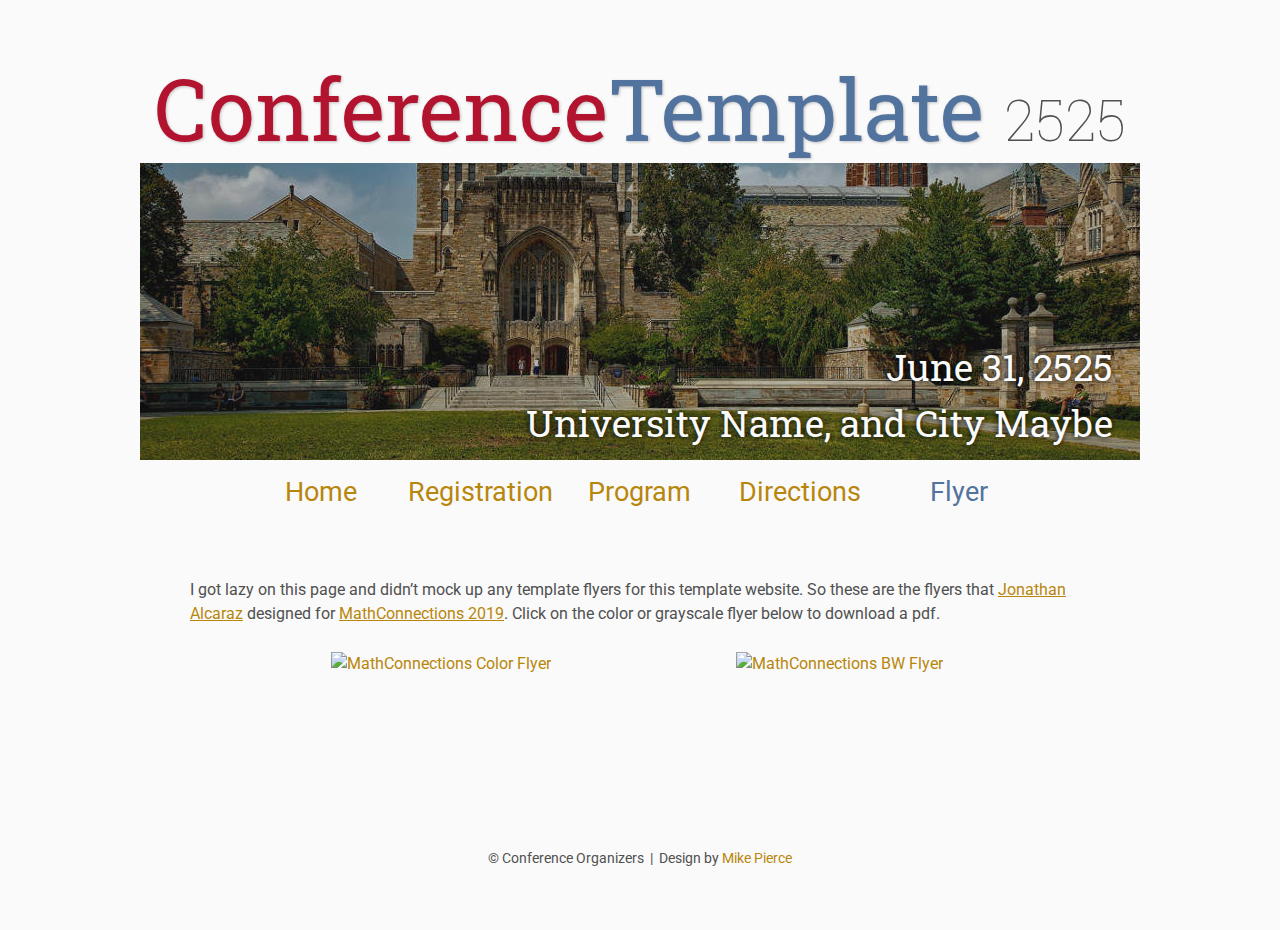
==== Organizers/index.html @ ef283437 "Rename index.html to index.html" ====
<!DOCTYPE html>
<html lang='en'>

<head>
    <base href="..">
    <link rel="shortcut icon" type="image/png" href="assets/favicon.png"/>
    <link rel="stylesheet" type="text/css" media="all" href="assets/main.css"/>
    <meta name="description" content="Conference Template">
    <meta name="resource-type" content="document">
    <meta name="distribution" content="global">
    <meta name="KeyWords" content="Conference">
    <title>Flyer | Conference Template</title>
</head>

<body>

    <div class="banner">
        <img src="assets/banner.jpg" alt="Conference Template Banner">
        <div class="top-left">
            <span class="title1">Conference</span><span class="title2">Template</span> <span class="year">2525</span>
        </div>
        <div class="bottom-right">
            June 31, 2525 <br> University Name, and City Maybe
        </div>
    </div>

    <table class="navigation">
        <tr>
            <td class="navigation">
                <a title="Conference Home Page" href=".">Home</a>
            </td>
            <td class="navigation">
                <a title="Register for the Conference" href="registration">Registration</a>
            </td>
            <td class="navigation">
                <a title="Conference Program" href="program">Program</a> 
            </td>
            <td class="navigation">
                <a title="Directions to the Conference" href="directions">Directions</a>
            </td>
            <td class="navigation">
                <a class="current" title="Conference Flyer" href="flyer">Flyer</a>
            </td>
        </tr>
    </table>

    <br>

    <p>
        I got lazy on this page and didn&rsquo;t mock up any template flyers for this template website.
        So these are the flyers that <a target="_blank" href="https://math.jonathanalcaraz.com/">Jonathan Alcaraz</a>
        designed for <a target="_blank" href="http://math.ucr.edu/~mathconn/">MathConnections 2019</a>.
        Click on the color or grayscale flyer below to download a pdf.
    </p>

    <table class="flyers">
        <tr>
            <td class="flyer">
                <a href="assets/MathConnections-Flyer.pdf">
                    <img src="assets/MathConnections-Flyer.png" alt="MathConnections Color Flyer" style="width:100%">
                </a>
            </td>
            <td class="flyer">
                <a href="assets/MathConnections-FlyerBW.pdf">
                    <img src="assets/MathConnections-FlyerBW.png" alt="MathConnections BW Flyer" style="width:100%">
                </a>
            </td>
        </tr>
    </table>

    <footer>
        &copy; Conference Organizers
        &nbsp;|&nbsp; Design by <a href="https://github.com/mikepierce">Mike Pierce</a>
    </footer>

</body>
</html>
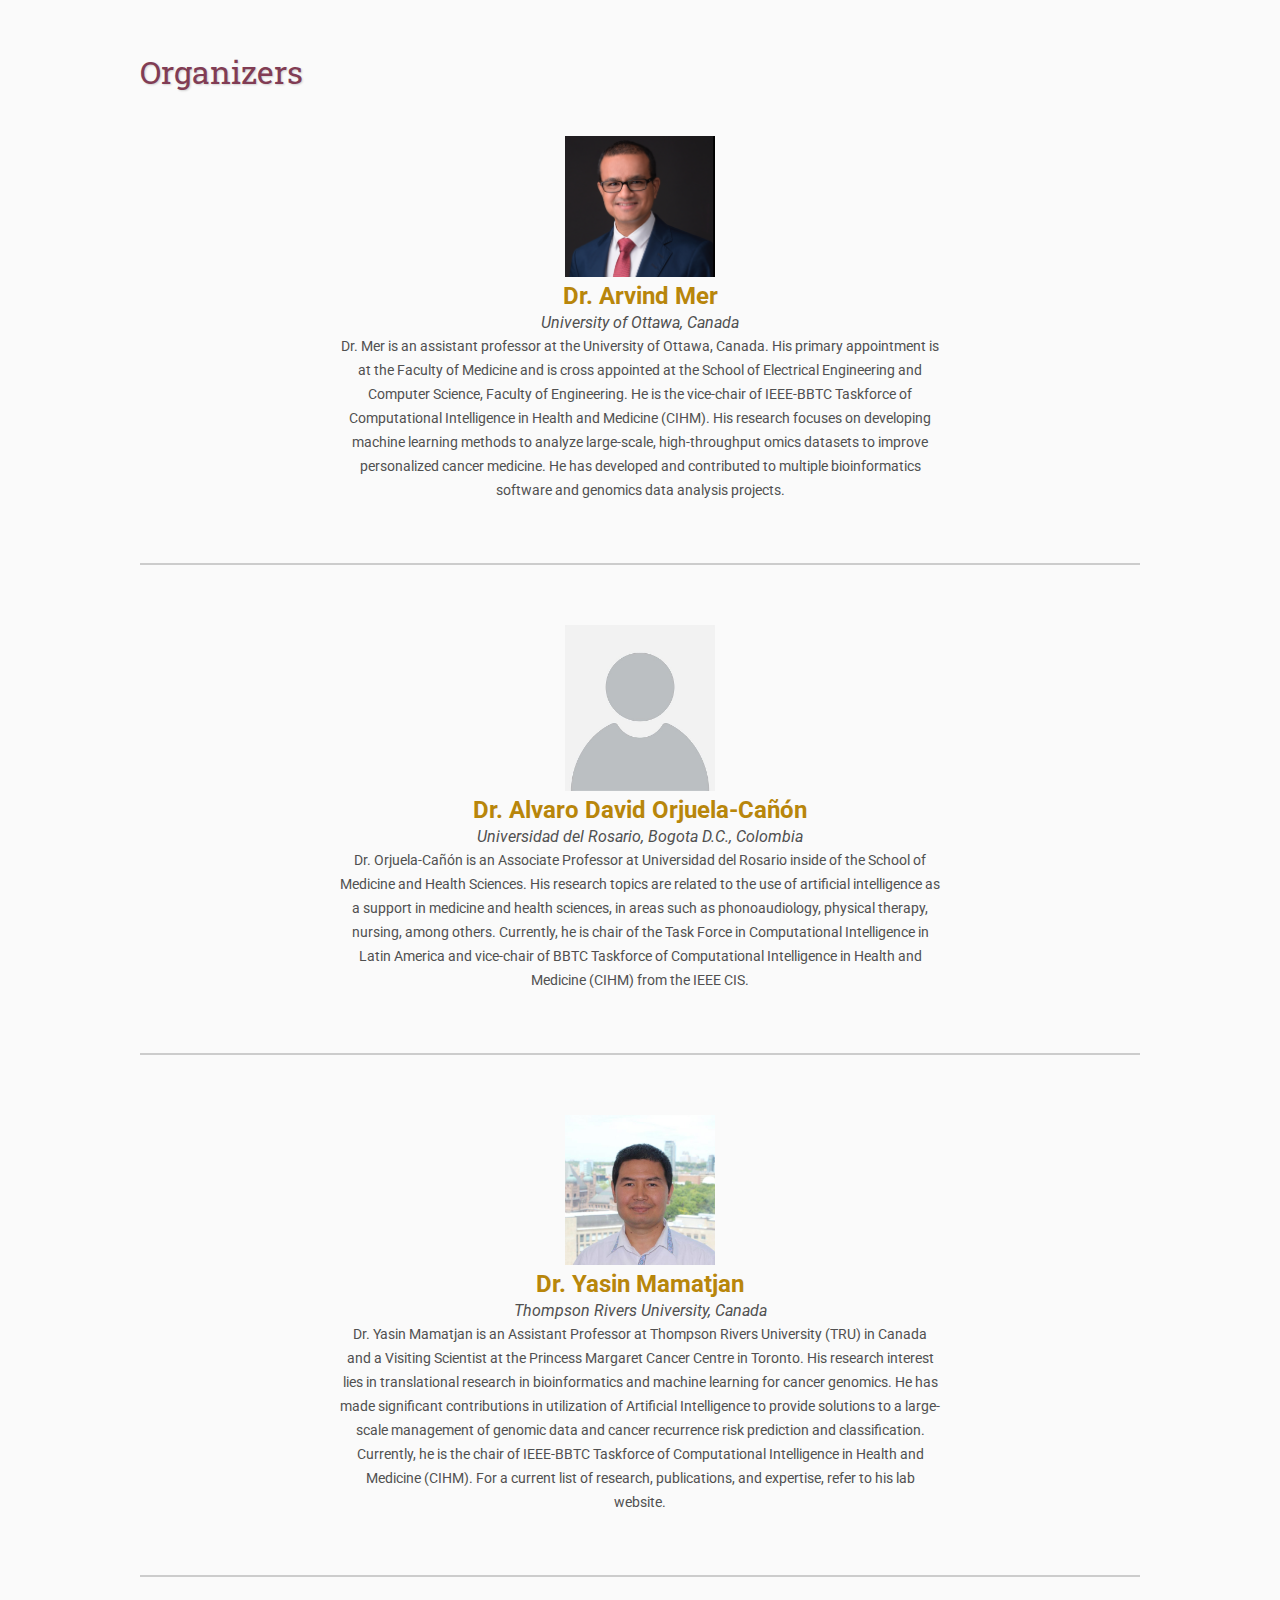
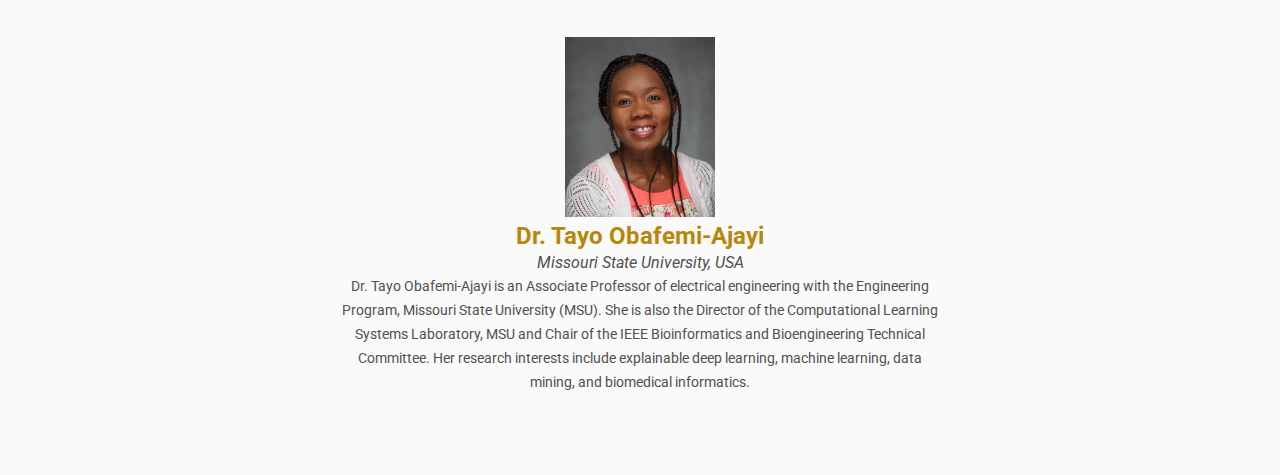
==== commit 247ca784: "Update index.html" ====
--- a/Organizers/index.html
+++ b/Organizers/index.html
@@ -3,75 +3,63 @@
 
 <head>
     <base href="..">
-    <link rel="shortcut icon" type="image/png" href="assets/favicon.png"/>
+    <link rel="shortcut icon" type="image/png" href="assets/XAI.svg"/>
     <link rel="stylesheet" type="text/css" media="all" href="assets/main.css"/>
     <meta name="description" content="Conference Template">
     <meta name="resource-type" content="document">
     <meta name="distribution" content="global">
     <meta name="KeyWords" content="Conference">
-    <title>Flyer | Conference Template</title>
+    <title>BioXAI-2025</title>
 </head>
 
 <body>
 
-    <div class="banner">
-        <img src="assets/banner.jpg" alt="Conference Template Banner">
-        <div class="top-left">
-            <span class="title1">Conference</span><span class="title2">Template</span> <span class="year">2525</span>
-        </div>
-        <div class="bottom-right">
-            June 31, 2525 <br> University Name, and City Maybe
-        </div>
+<h2>Organizers</h2>
+
+<div class="sponsors" style="text-align: center; width: 100%;">
+    <div class="sponsor" style="padding: 20px 0;">
+        <img src="assets/Arvind_Mer.jpg" alt="Dr. Arvind Mer" style="width: 150px; height: auto;"><br>
+        <a href="https://merlab.github.io/" style="font-size: 1.5rem; font-weight: bold;">Dr. Arvind Mer</a><br>
+        <span style="font-size: 1rem; font-style: italic;">University of Ottawa, Canada</span><br>
+        <p style="font-size: 0.9rem; max-width: 600px; margin: 0 auto; text-align: center;">
+            Dr. Mer is an assistant professor at the University of Ottawa, Canada. His primary appointment is at the Faculty of Medicine and is cross appointed at the School of Electrical Engineering and Computer Science, Faculty of Engineering. He is the vice-chair of IEEE-BBTC Taskforce of Computational Intelligence in Health and Medicine (CIHM). His research focuses on developing machine learning methods to analyze large-scale, high-throughput omics datasets to improve personalized cancer medicine. He has developed and contributed to multiple bioinformatics software and genomics data analysis projects.
+        </p>
+    </div>
+    
+   
+    <hr style="border: 0; height: 2px; background: #ccc; margin: 40px 0;">
+
+    <div class="sponsor" style="padding: 20px 0;">
+        <img src="assets/unknown.jpg" alt="Dr. Alvaro David Orjuela-Cañón" style="width: 150px; height: auto;"><br>
+        <a href="http://www.eyebleach.me/" style="font-size: 1.5rem; font-weight: bold;">Dr. Alvaro David Orjuela-Cañón</a><br>
+        <span style="font-size: 1rem; font-style: italic;">Universidad del Rosario, Bogota D.C., Colombia</span><br>
+        <p style="font-size: 0.9rem; max-width: 600px; margin: 0 auto; text-align: center;">
+           Dr. Orjuela-Cañón is an Associate Professor at Universidad del Rosario inside of the School of Medicine and Health Sciences. His research topics are related to the use of artificial intelligence as a support in medicine and health sciences, in areas such as phonoaudiology, physical therapy, nursing, among others. Currently, he is chair of the Task Force in Computational Intelligence in Latin America and vice-chair of BBTC Taskforce of Computational Intelligence in Health and Medicine (CIHM) from the IEEE CIS.
+        </p>
     </div>
 
-    <table class="navigation">
-        <tr>
-            <td class="navigation">
-                <a title="Conference Home Page" href=".">Home</a>
-            </td>
-            <td class="navigation">
-                <a title="Register for the Conference" href="registration">Registration</a>
-            </td>
-            <td class="navigation">
-                <a title="Conference Program" href="program">Program</a> 
-            </td>
-            <td class="navigation">
-                <a title="Directions to the Conference" href="directions">Directions</a>
-            </td>
-            <td class="navigation">
-                <a class="current" title="Conference Flyer" href="flyer">Flyer</a>
-            </td>
-        </tr>
-    </table>
+    <hr style="border: 0; height: 2px; background: #ccc; margin: 40px 0;">
 
-    <br>
+    <div class="sponsor" style="padding: 20px 0;">
+        <img src="assets/Yasin-Mamatjan.jpg" alt="Dr. Yasin Mamatjan" style="width: 150px; height: auto;"><br>
+        <a href="http://www.mamatjanlab.com/" style="font-size: 1.5rem; font-weight: bold;">Dr. Yasin Mamatjan</a><br>
+        <span style="font-size: 1rem; font-style: italic;">Thompson Rivers University, Canada</span><br>
+        <p style="font-size: 0.9rem; max-width: 600px; margin: 0 auto; text-align: center;">
+            Dr. Yasin Mamatjan is an Assistant Professor at Thompson Rivers University (TRU) in Canada and a Visiting Scientist at the Princess Margaret Cancer Centre in Toronto. His research interest lies in translational research in bioinformatics and machine learning for cancer genomics. He has made significant contributions in utilization of Artificial Intelligence to provide solutions to a large-scale management of genomic data and cancer recurrence risk prediction and classification. Currently, he is the chair of IEEE-BBTC Taskforce of Computational Intelligence in Health and Medicine (CIHM). For a current list of research, publications, and expertise, refer to his lab website.
+        </p>
+    </div>
 
-    <p>
-        I got lazy on this page and didn&rsquo;t mock up any template flyers for this template website.
-        So these are the flyers that <a target="_blank" href="https://math.jonathanalcaraz.com/">Jonathan Alcaraz</a>
-        designed for <a target="_blank" href="http://math.ucr.edu/~mathconn/">MathConnections 2019</a>.
-        Click on the color or grayscale flyer below to download a pdf.
-    </p>
+    <hr style="border: 0; height: 2px; background: #ccc; margin: 40px 0;">
 
-    <table class="flyers">
-        <tr>
-            <td class="flyer">
-                <a href="assets/MathConnections-Flyer.pdf">
-                    <img src="assets/MathConnections-Flyer.png" alt="MathConnections Color Flyer" style="width:100%">
-                </a>
-            </td>
-            <td class="flyer">
-                <a href="assets/MathConnections-FlyerBW.pdf">
-                    <img src="assets/MathConnections-FlyerBW.png" alt="MathConnections BW Flyer" style="width:100%">
-                </a>
-            </td>
-        </tr>
-    </table>
-
-    <footer>
-        &copy; Conference Organizers
-        &nbsp;|&nbsp; Design by <a href="https://github.com/mikepierce">Mike Pierce</a>
-    </footer>
+    <div class="sponsor" style="padding: 20px 0;">
+        <img src="assets/Tayo-Ajayi.jpg" alt="Dr. Tayo Obafemi-Ajayi" style="width: 150px; height: auto;"><br>
+        <a href="https://www.missouristate.edu/EGR/profile-display.aspx?p=TayoObafemiAjayi" style="font-size: 1.5rem; font-weight: bold;">Dr. Tayo Obafemi-Ajayi</a><br>
+        <span style="font-size: 1rem; font-style: italic;">Missouri State University, USA</span><br>
+        <p style="font-size: 0.9rem; max-width: 600px; margin: 0 auto; text-align: center;">
+           Dr. Tayo Obafemi-Ajayi is an Associate Professor of electrical engineering with the Engineering Program, Missouri State University (MSU). She is also the Director of the Computational Learning Systems Laboratory, MSU and Chair of the IEEE Bioinformatics and Bioengineering Technical Committee. Her research interests include explainable deep learning, machine learning, data mining, and biomedical informatics.
+        </p>
+    </div>
+</div> 
 
 </body>
 </html>
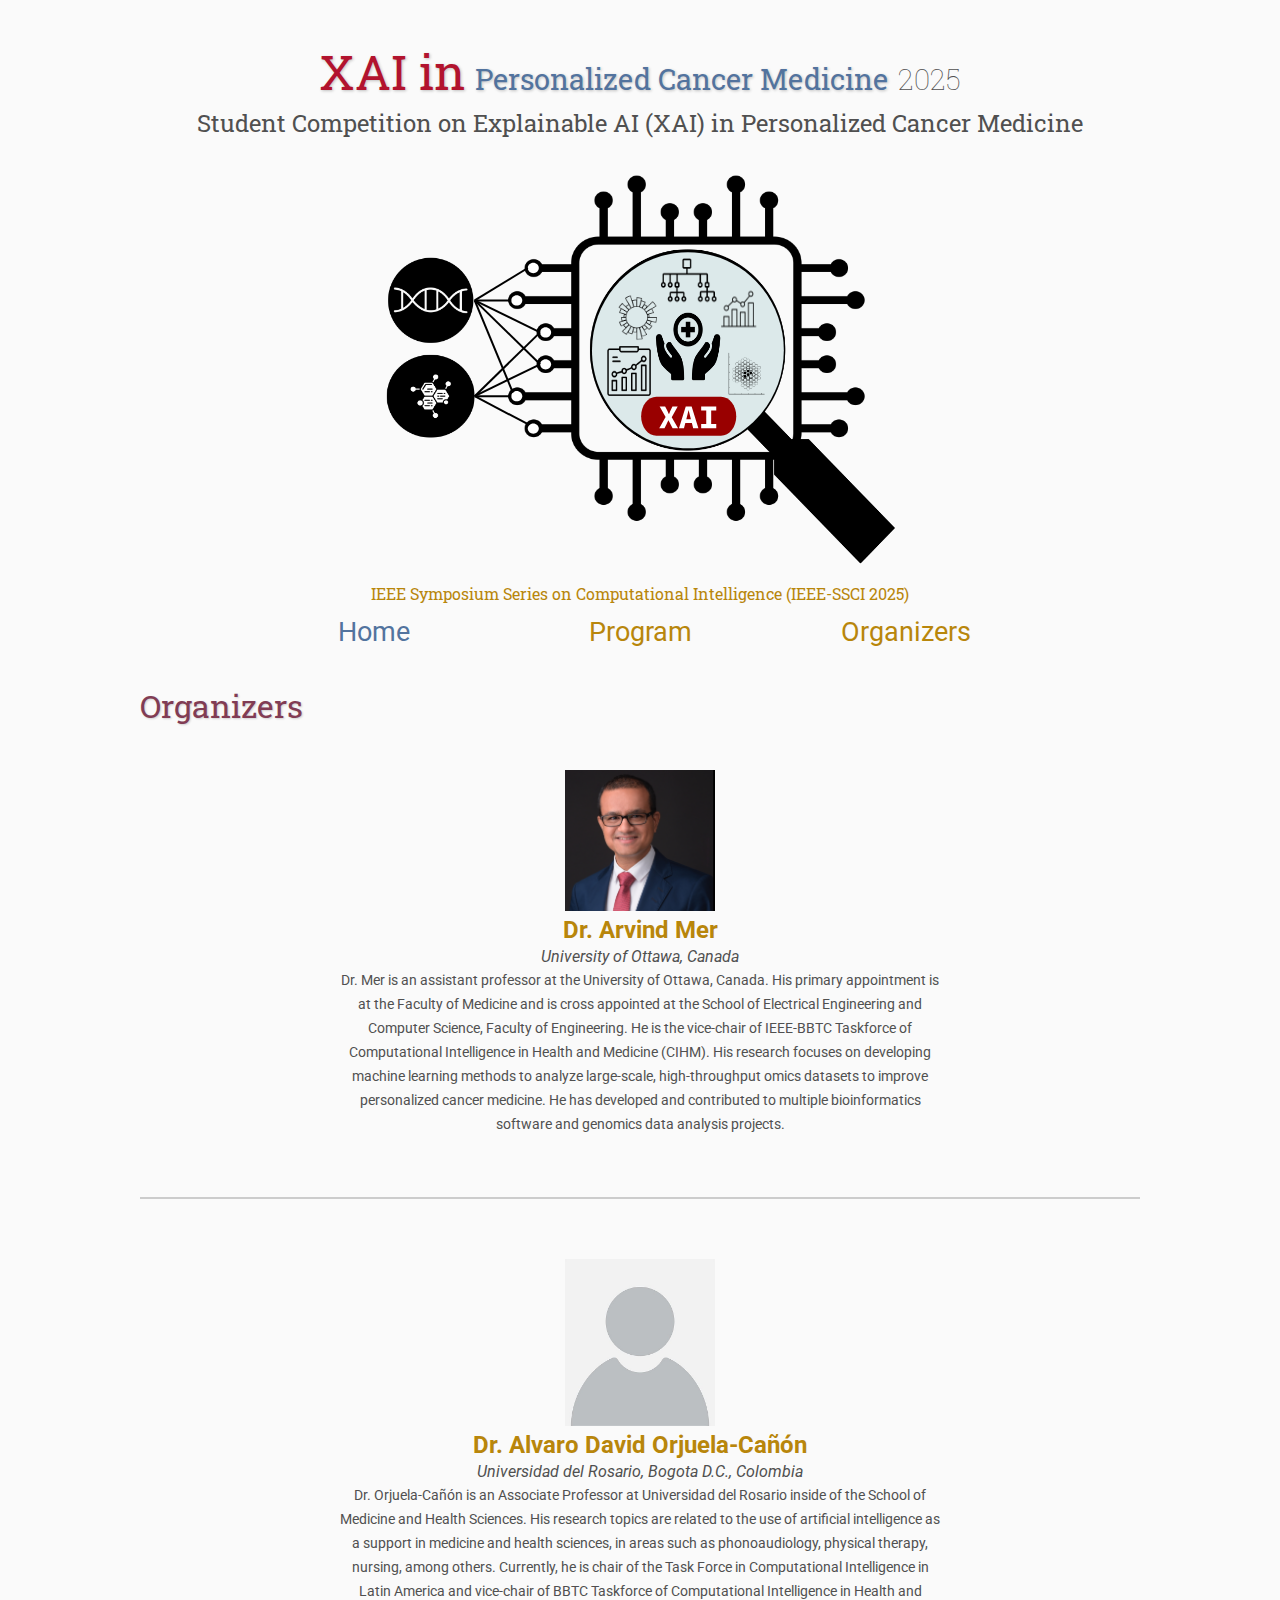
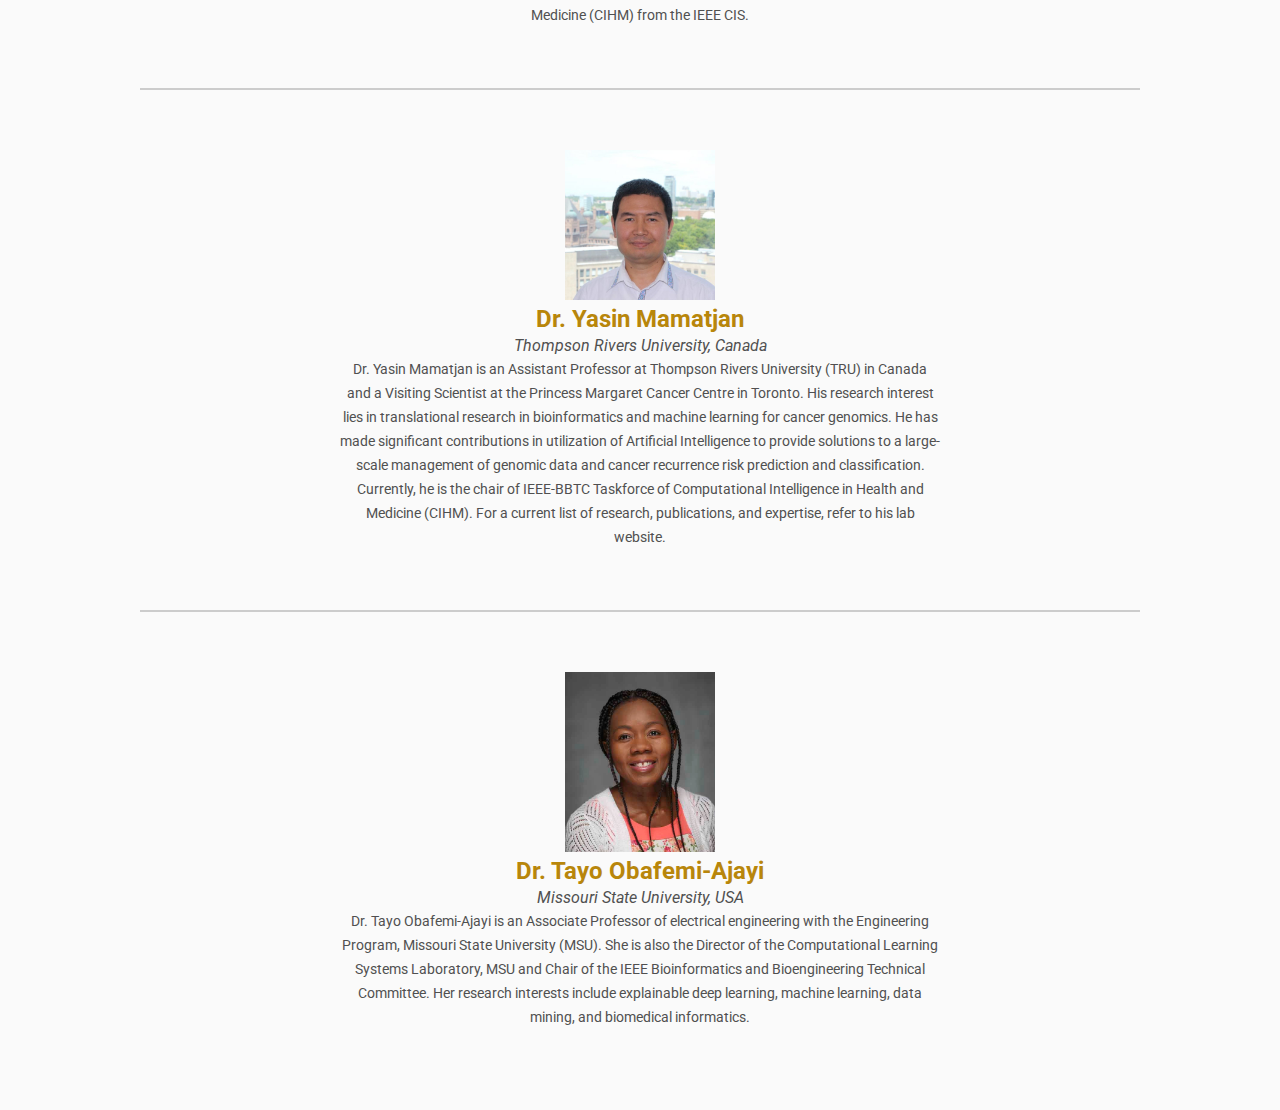
==== commit 3b5802ee: "Update index.html" ====
--- a/Organizers/index.html
+++ b/Organizers/index.html
@@ -13,6 +13,48 @@
 </head>
 
 <body>
+
+
+   <div class="banner" style="text-align: center;">
+        <div style="font-size: 2.5rem; margin-bottom: 20px;">
+            <span class="title1" style="font-size: 3rem; margin-bottom: 10px;">XAI in</span>
+            <span class="title2" style="font-size: 1.8rem; margin-bottom: 10px;">Personalized Cancer Medicine</span>
+            <span class="year" style="font-size: 1.8rem;">2025</span>
+        </div>
+        
+        <div style="font-size: 1.5rem; margin-bottom: 30px;">
+            Student Competition on Explainable AI (XAI) in Personalized Cancer Medicine
+        </div>
+    
+        <img src="assets/xAI2.svg" alt="IEEE-SSCI 2025" style="width: auto; max-width: 100%; height: auto;">
+
+        <div style="font-size: 1rem; margin-bottom: 10px;">  
+            <a href="https://ieee-ssci.org/">
+                IEEE Symposium Series on Computational Intelligence (IEEE-SSCI 2025) 
+            </a>
+        </div>
+
+    </div>
+
+    <table class="navigation">
+        <tr>
+            <td class="navigation">
+                <a class="current" title="Conference Home Page" href=".">Home</a>
+            </td>
+<!--             <td class="navigation">
+                <a title="Register for the Conference" href="registration">Registration</a>
+            </td> -->
+            <td class="navigation">
+                <a title="Conference Program" href="program">Program</a> 
+            </td>
+<!--             <td class="navigation">
+                <a title="Directions to the Conference" href="directions">Directions</a>
+            </td> -->
+            <td class="navigation">
+                <a title="Conference Flyer" href="Organizers">Organizers</a>
+            </td>
+        </tr>
+    </table>
 
 <h2>Organizers</h2>
 
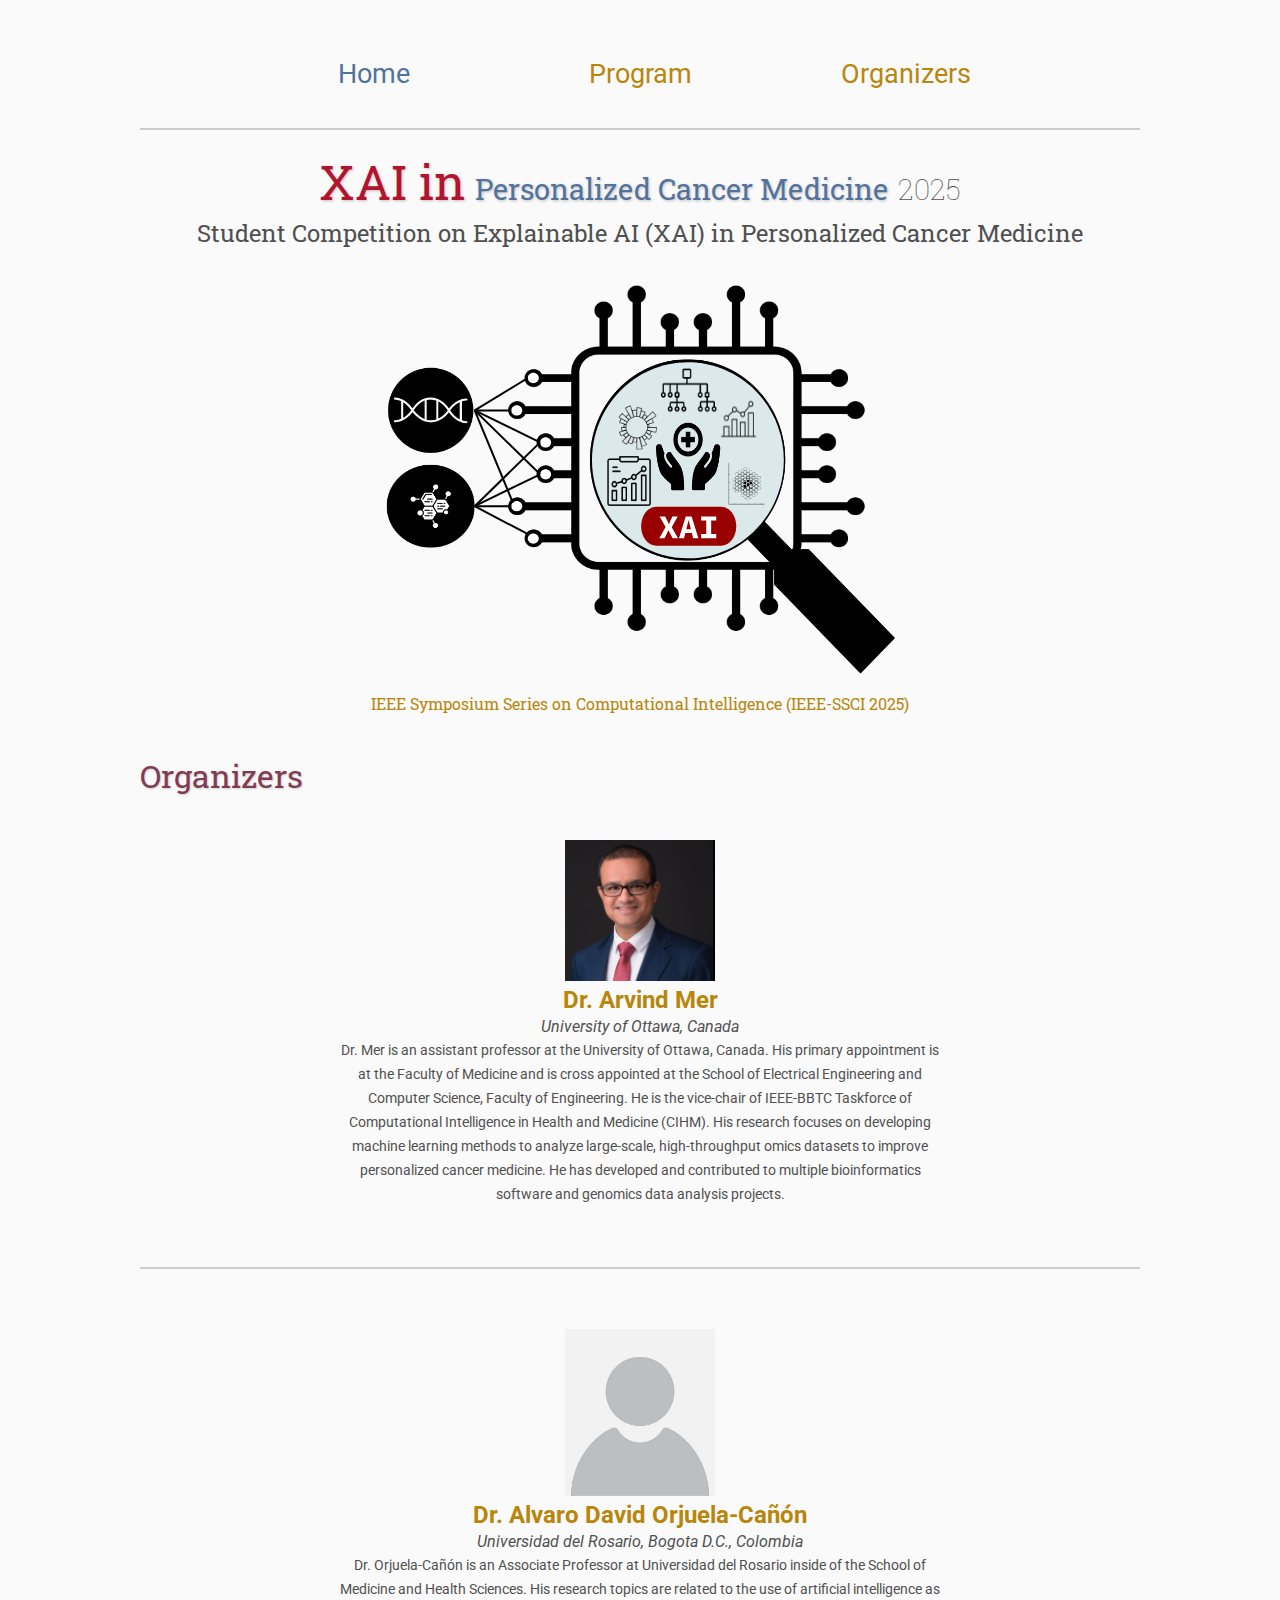
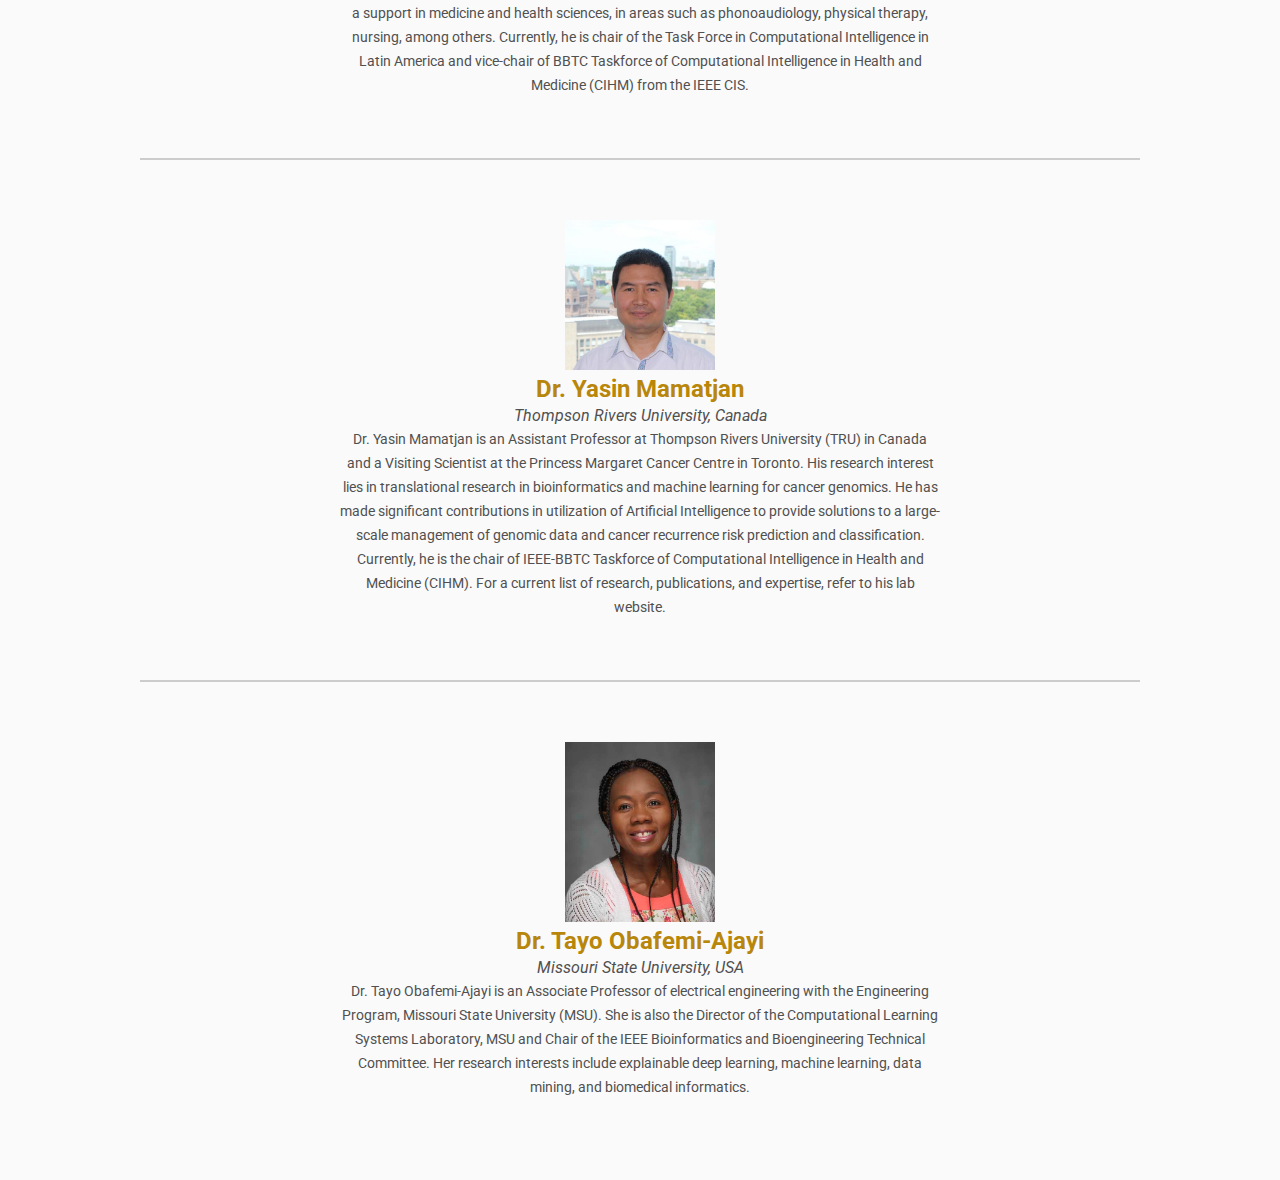
==== commit a3aa1020: "Update index.html" ====
--- a/Organizers/index.html
+++ b/Organizers/index.html
@@ -14,6 +14,26 @@
 
 <body>
 
+        <table class="navigation">
+        <tr>
+            <td class="navigation">
+                <a class="current" title="Conference Home Page" href=".">Home</a>
+            </td>
+<!--             <td class="navigation">
+                <a title="Register for the Conference" href="registration">Registration</a>
+            </td> -->
+            <td class="navigation">
+                <a title="Conference Program" href="program">Program</a> 
+            </td>
+<!--             <td class="navigation">
+                <a title="Directions to the Conference" href="directions">Directions</a>
+            </td> -->
+            <td class="navigation">
+                <a title="Conference Flyer" href="Organizers">Organizers</a>
+            </td>
+        </tr>
+    </table>
+    <hr style="border: 0; height: 2px; background: #ccc; margin: 40px 0;">
 
    <div class="banner" style="text-align: center;">
         <div style="font-size: 2.5rem; margin-bottom: 20px;">
@@ -36,25 +56,6 @@
 
     </div>
 
-    <table class="navigation">
-        <tr>
-            <td class="navigation">
-                <a class="current" title="Conference Home Page" href=".">Home</a>
-            </td>
-<!--             <td class="navigation">
-                <a title="Register for the Conference" href="registration">Registration</a>
-            </td> -->
-            <td class="navigation">
-                <a title="Conference Program" href="program">Program</a> 
-            </td>
-<!--             <td class="navigation">
-                <a title="Directions to the Conference" href="directions">Directions</a>
-            </td> -->
-            <td class="navigation">
-                <a title="Conference Flyer" href="Organizers">Organizers</a>
-            </td>
-        </tr>
-    </table>
 
 <h2>Organizers</h2>
 
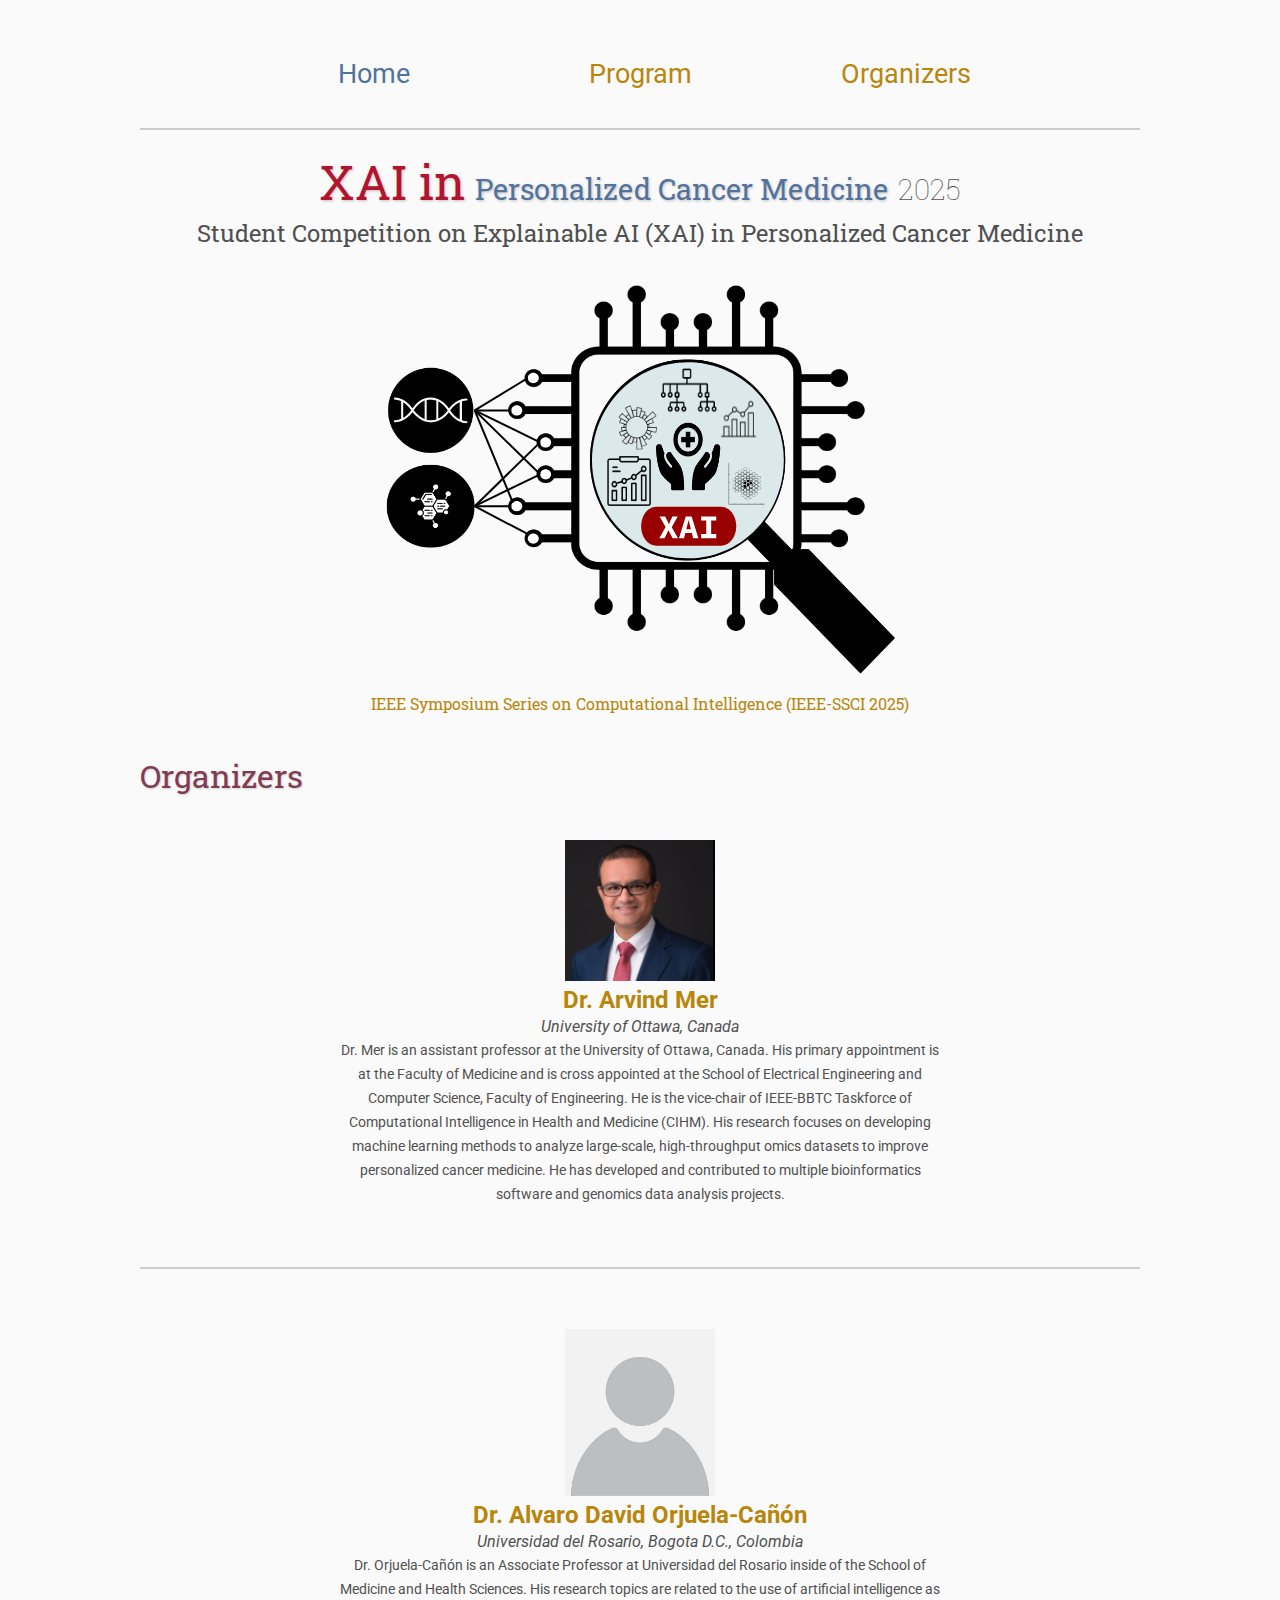
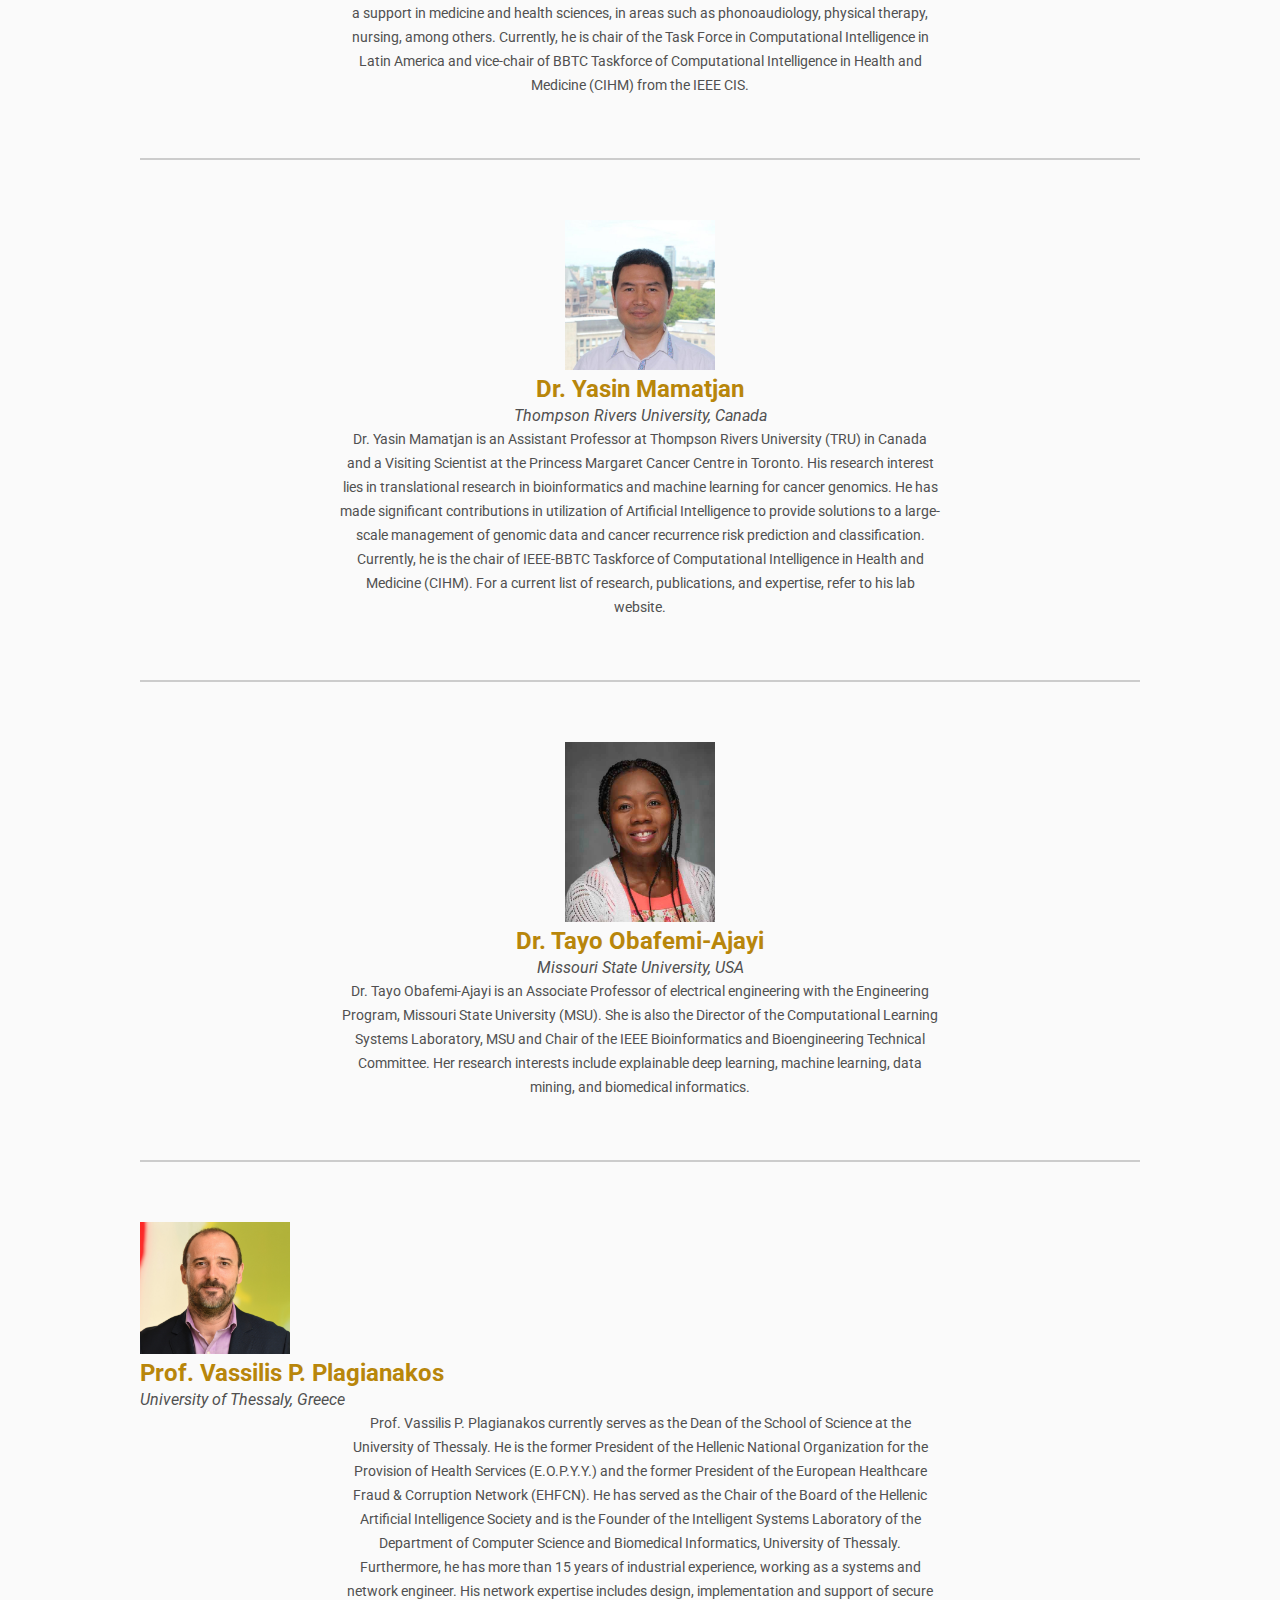
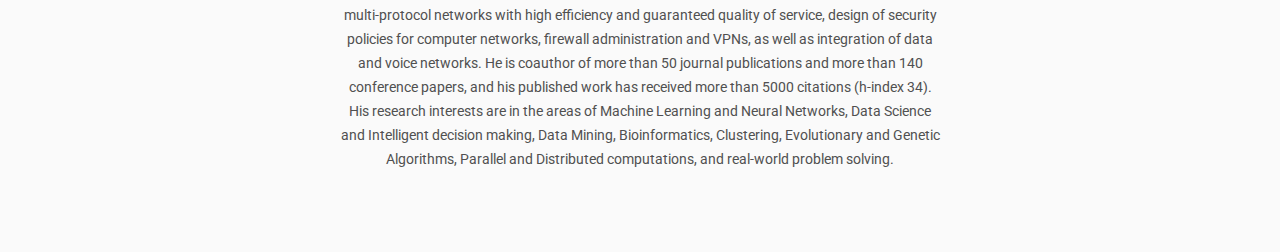
==== commit 713fbcd9: "Prof. Vassilis P. Plagianakos  added" ====
--- a/Organizers/index.html
+++ b/Organizers/index.html
@@ -104,6 +104,18 @@
     </div>
 </div> 
 
+    <hr style="border: 0; height: 2px; background: #ccc; margin: 40px 0;">
+
+    <div class="sponsor" style="padding: 20px 0;">
+        <img src="assets/photo-vpp.jpg" alt="Prof. Vassilis P. Plagianakos" style="width: 150px; height: auto;"><br>
+        <a href="https://www.plagianakos.gr/" style="font-size: 1.5rem; font-weight: bold;">Prof. Vassilis P. Plagianakos</a><br>
+        <span style="font-size: 1rem; font-style: italic;">University of Thessaly, Greece</span><br>
+        <p style="font-size: 0.9rem; max-width: 600px; margin: 0 auto; text-align: center;">
+         Prof. Vassilis P. Plagianakos currently serves as the Dean of the School of Science at the University of Thessaly. He is the former President of the Hellenic National Organization for the Provision of Health Services (E.O.P.Y.Y.) and the former President of the European Healthcare Fraud & Corruption Network (EHFCN). He has served as the Chair of the Board of the Hellenic Artificial Intelligence Society and is the Founder of the Intelligent Systems Laboratory of the Department of Computer Science and Biomedical Informatics, University of Thessaly. Furthermore, he has more than 15 years of industrial experience, working as a systems and network engineer. His network expertise includes design, implementation and support of secure multi-protocol networks with high efficiency and guaranteed quality of service, design of security policies for computer networks, firewall administration and VPNs, as well as integration of data and voice networks. He is coauthor of more than 50 journal publications and more than 140 conference papers, and his published work has received more than 5000 citations (h-index 34). His research interests are in the areas of Machine Learning and Neural Networks, Data Science and Intelligent decision making, Data Mining, Bioinformatics, Clustering, Evolutionary and Genetic Algorithms, Parallel and Distributed computations, and real-world problem solving.
+        </p>
+    </div>
+</div> 
+
 </body>
 </html>
 
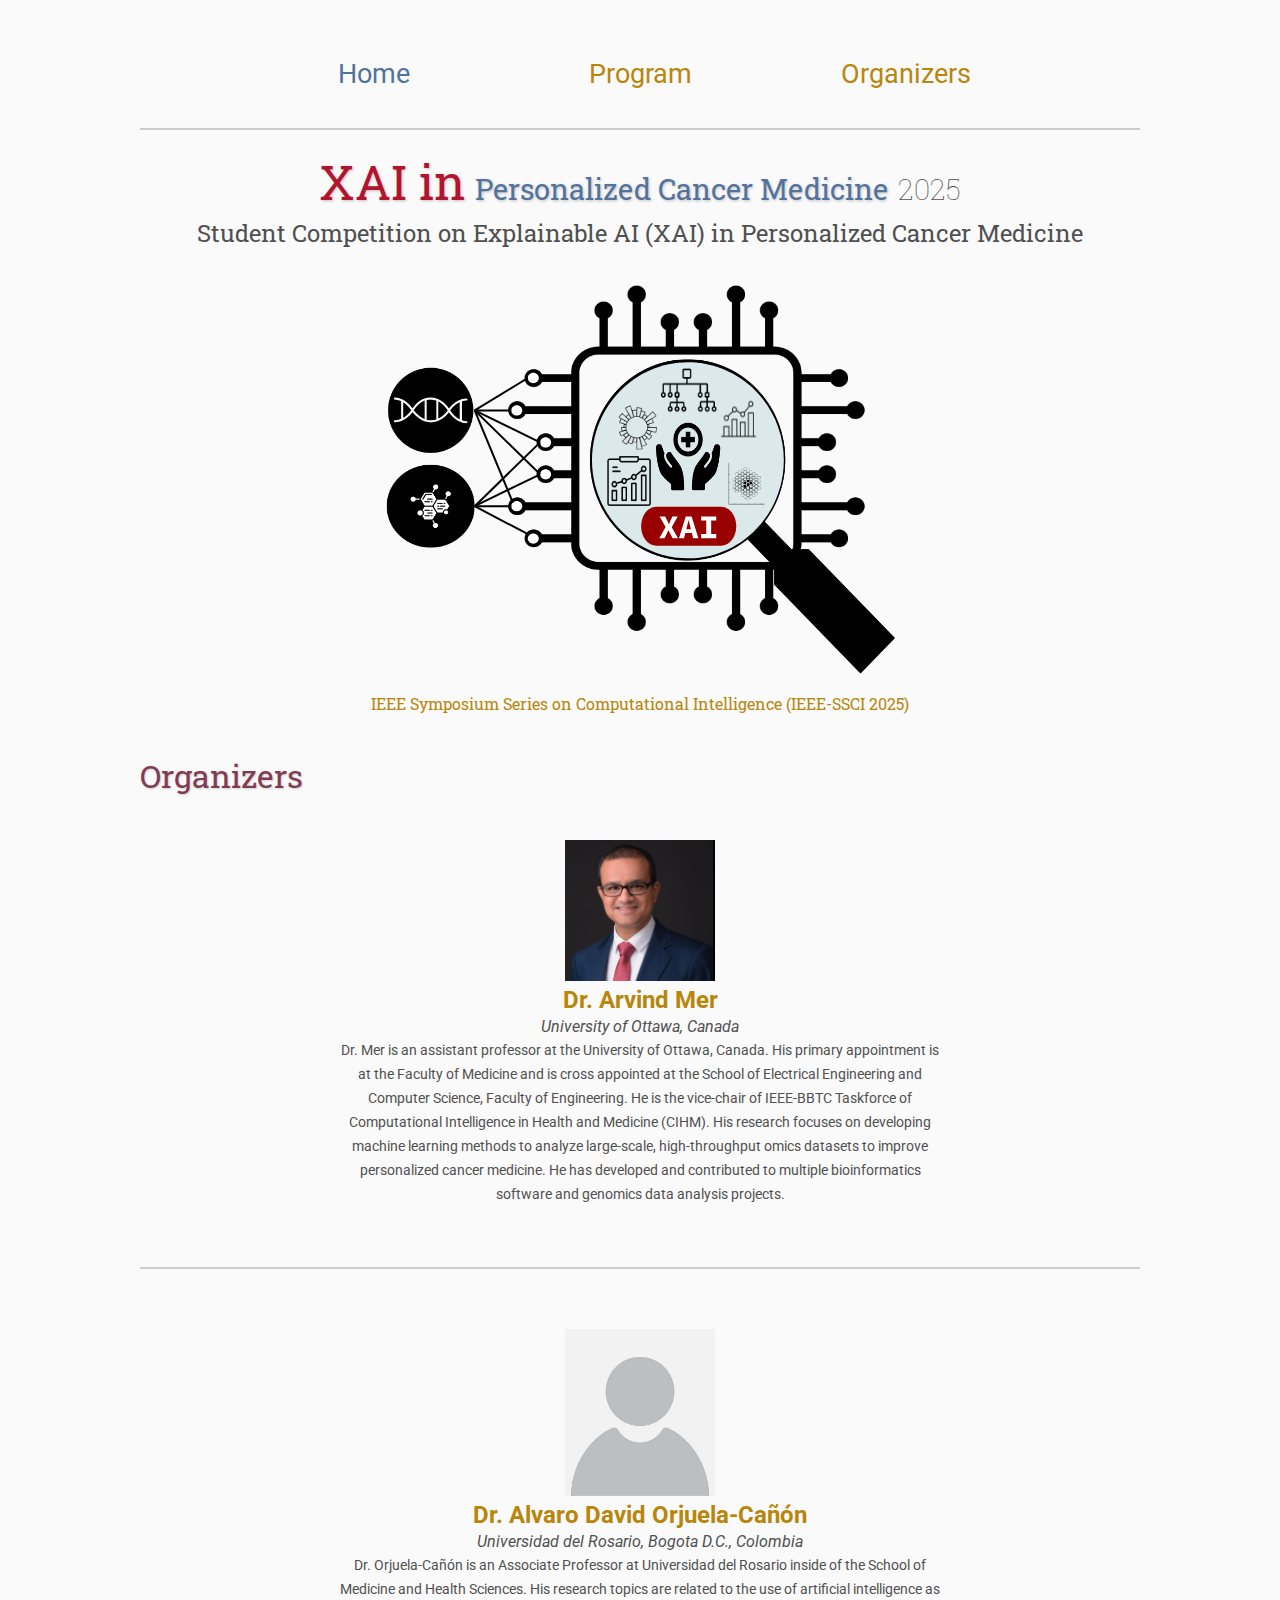
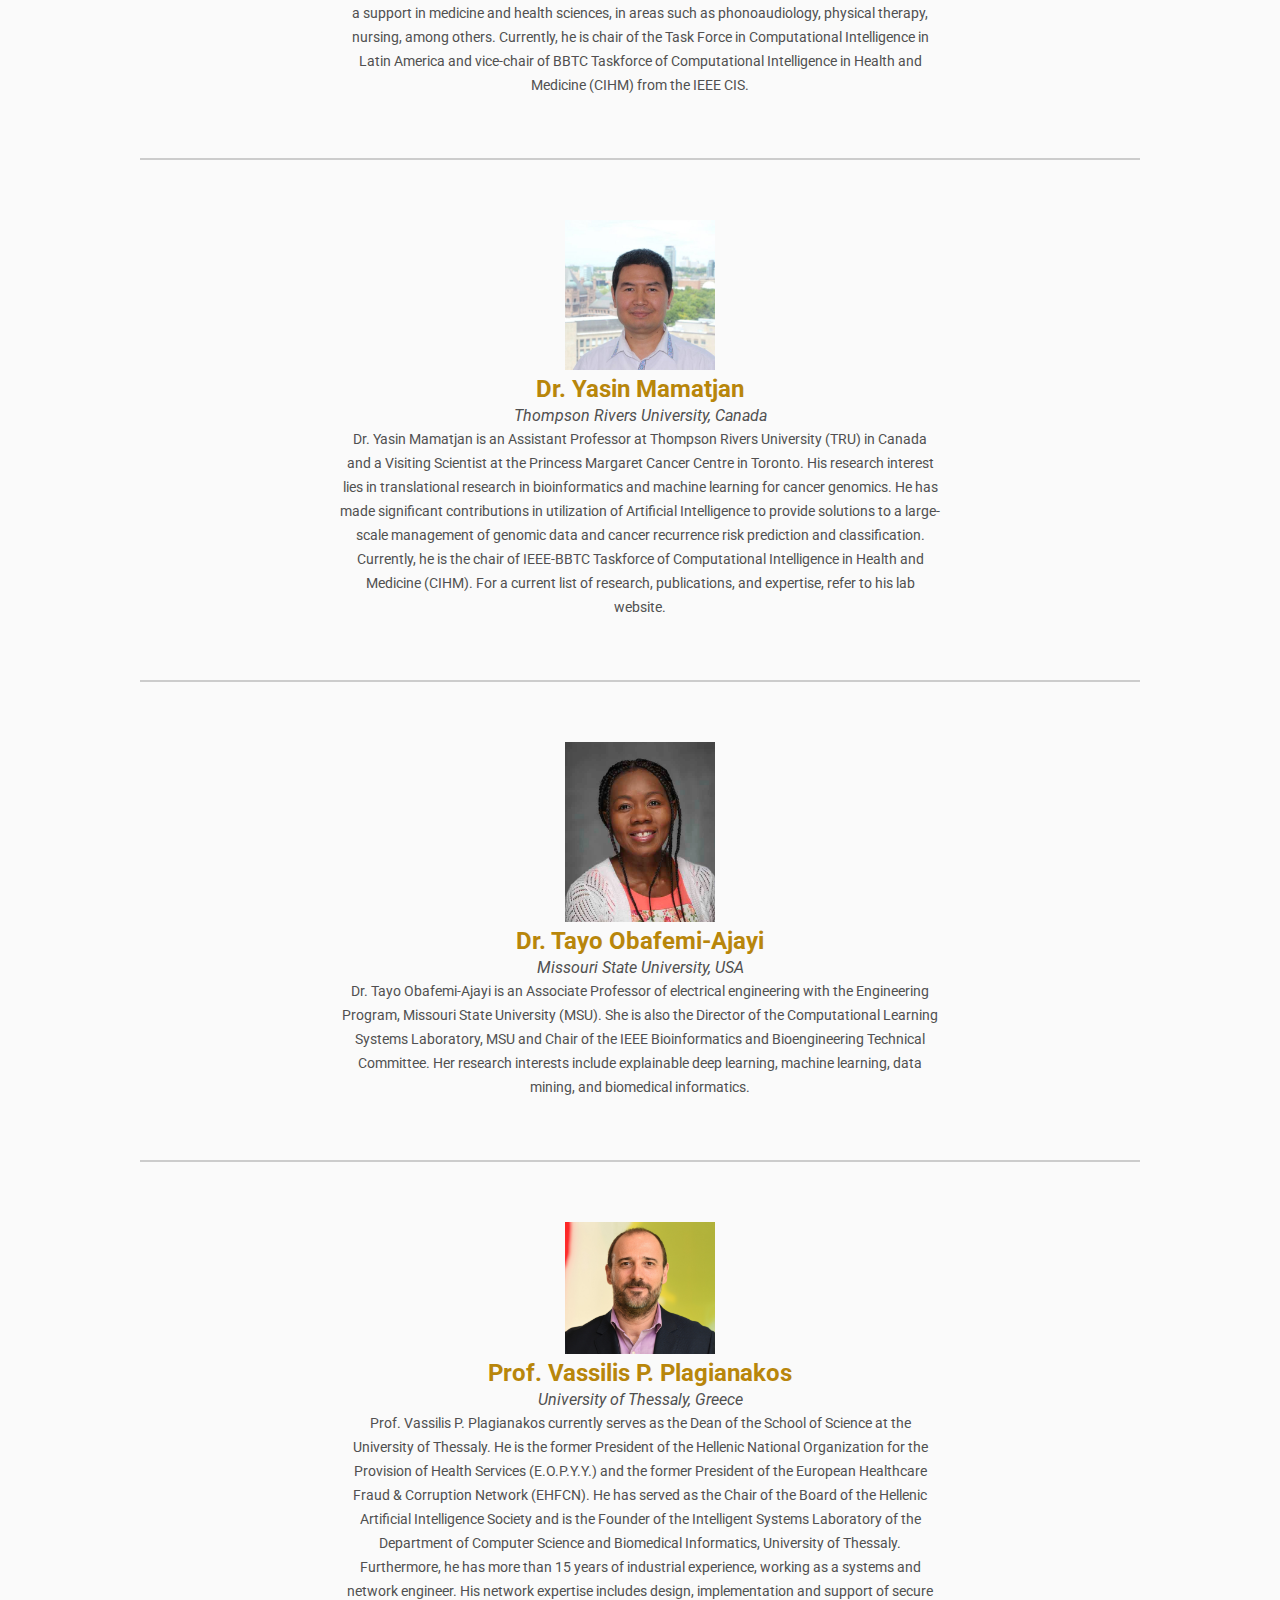
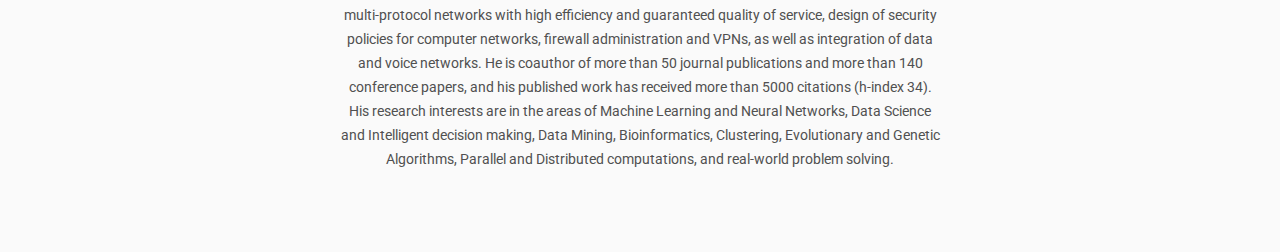
==== commit 870b1a98: "Update index.html" ====
--- a/Organizers/index.html
+++ b/Organizers/index.html
@@ -102,7 +102,7 @@
            Dr. Tayo Obafemi-Ajayi is an Associate Professor of electrical engineering with the Engineering Program, Missouri State University (MSU). She is also the Director of the Computational Learning Systems Laboratory, MSU and Chair of the IEEE Bioinformatics and Bioengineering Technical Committee. Her research interests include explainable deep learning, machine learning, data mining, and biomedical informatics.
         </p>
     </div>
-</div> 
+
 
     <hr style="border: 0; height: 2px; background: #ccc; margin: 40px 0;">
 
@@ -116,6 +116,7 @@
     </div>
 </div> 
 
+
 </body>
 </html>
 
